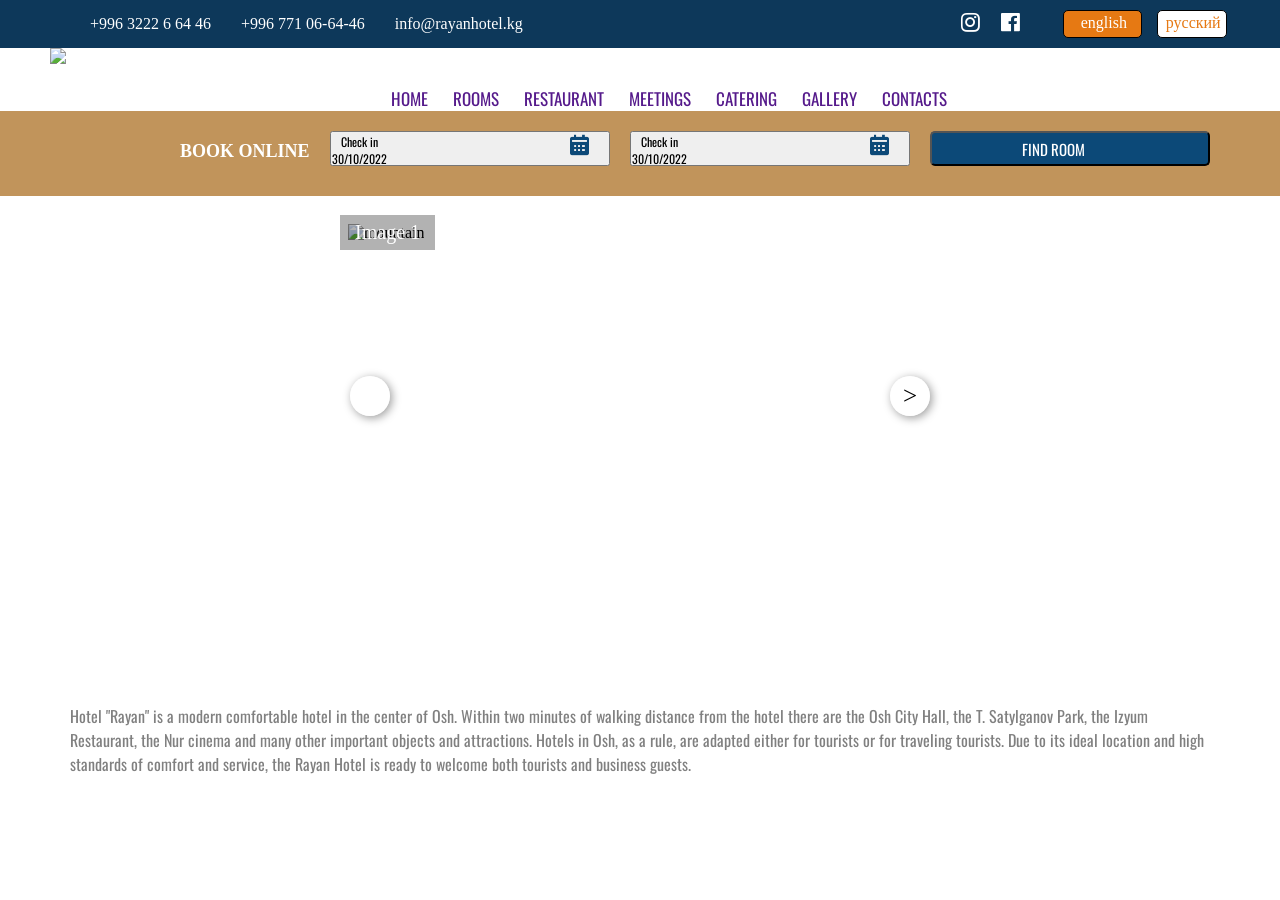
==== rayan/rayan.html @ c70d7eee "rayan" ====
<!DOCTYPE html>
<html lang="en">
<head>
    <meta charset="UTF-8">
    <meta http-equiv="X-UA-Compatible" content="IE=edge">
    <meta name="viewport" content="width=device-width, initial-scale=1.0">
    <!-- icons style link -->
    <link href='https://unpkg.com/boxicons@2.1.4/css/boxicons.min.css' rel='stylesheet'>
    <!-- my style link -->
    <link rel="stylesheet" href="rayan.css">
    <title>rayan hotel</title>
</head>
<body>
    <!-- header start -->
    <header>
        <!-- first block header start -->
        <div class="blackP">
            <div class="firstHead">
                <div class="headLeft">
                    <ul>
                        <li><a href="tel:+996 3222 6 64 46">+996 3222 6 64 46</a></li>
                        <li><a href="tel:+996 771 06-64-46">+996 771 06-64-46</a></li>
                        <li><a href="mailto: info@rayanhotel.kg">info@rayanhotel.kg</a></li>
                    </ul>
                </div>
                <div class="headRight">
                    <ul>
                        <li><a href=""><i style="font-size: 25px;" class='bx bxl-instagram'></i></a></li>
                        <li><a href=""><i style="font-size: 25px;" class='bx bxl-facebook-square' ></i></a></li>
                        <li style="margin-left: 40px; border:1px solid; border-radius: 5px; width: 60px; height: 23px; padding-left: 17px; padding-top: 3px; background: rgb(230, 121, 19);"><a href="">english</a></li>
                        <li style="border:1px solid; border-radius: 5px; width: 60px; height: 23px; padding-left: 8px; padding-top: 3px; background: white;"><a style="color:rgb(230, 121, 19)" href="">русский</a></li>    
                    </ul>
                </div>
            </div>
        </div>
        <!-- first block header end -->

        <!-- second block header start -->
        <div class="menu">
            <ul>
                <li><img src="http://rayanhotel.kg/uploads/site_logo.jpg"></li>
                <ul class="words">
                  <li><a href="">HOME</a></li>
                  <li><a href="">ROOMS</a></li>
                  <li><a href="">RESTAURANT</a></li>
                  <li><a href="">MEETINGS</a></li>
                  <li><a href="">CATERING</a></li>
                  <li><a href="">GALLERY</a></li>
                  <li><a href="">CONTACTS</a></li>
                </ul>
            </ul>

        </div>

        <!-- second block header end -->

        <!-- third block header start -->
        <!-- third block header end -->
    </header>
    <!-- header end -->

    <div class="thirdHead">
        <div class="blockmen">
              <b style="font-size: 18px; color:#fff; padding-top: 10px;">BOOK ONLINE</b>
              <button class="butt"> 
                <ul style="padding-right:180px;">
                    <li>Check in </li> 
                    <li>30/10/2022 </li> 
                 </ul>
                 <ul>
                    <li><i style="font-size:25px; color:#0C4978;" class='bx bxs-calendar'></i></li>
                 </ul>
              </button>
              <button  class="butt"> 
                <ul style="padding-right:180px;">
                    <li>Check in </li> 
                    <li>30/10/2022 </li> 
                 </ul>
                 <ul>
                    <li><i style="font-size:25px; color:#0C4978;" class='bx bxs-calendar'></i></li>
                 </ul>
              </button>
              <button style="background-color: #0C4978; color:#fff; border-radius: 5px; margin-left: 20px; width:280px; height: 35px; font-size: 15px; margin-bottom: 10px; padding-left: 90px; padding-top: 5px;">FIND ROOM</button>
        </div>
     </div>
     <!-- third block header end -->
  </header>
  <!-- header end -->
  <!-- slider -->
  <div class="carousel-container">
     <div class="navigation">
        <div class="prev nav-btn">
           </div>
              <div class="next nav-btn">></div>
        </div>
        <div class="carousel">
           <div class="item main">
              <img src="https://wallpapercave.com/wp/wp3473585.jpg" alt="mountain" />
              <div class="caption">Image 1</div>
           </div>
           <div class="item">
              <img src="https://i.pinimg.com/originals/cd/7b/5c/cd7b5c8d4687b5c98a445127926a56e2.jpg" alt="beach" />
              <div class="caption">Image 2</div>
           </div>
           <div class="item">
              <img src="https://imagesvc.meredithcorp.io/v3/mm/image?q=60&c=sc&rect=212%2C25%2C900%2C369&poi=%5B600%2C193%5D&w=1000&h=500&url=https%3A%2F%2Fstatic.onecms.io%2Fwp-content%2Fuploads%2Fsites%2F6%2F2020%2F12%2F03%2FHouse-of-the-Dragon-2.jpeg" alt="cityscape" />
              <div class="caption">Image 3</div>
           </div>
        </div>
     </div>
     <!-- slider -->
     <!-- block text -->
     <div class="logo">
        <img src="http://rayanhotel.kg/uploads/site_logo.jpg" width="350px" alt="">
     </div>
      <div class="text">
          <p> Hotel "Rayan" is a modern comfortable hotel in the center of Osh. Within two minutes of walking distance from the hotel there are the Osh City Hall, the T. Satylganov Park, the Izyum Restaurant, the Nur cinema and many other important objects and attractions. Hotels in Osh, as a rule, are adapted either for tourists or for traveling tourists. Due to its ideal location and high standards of comfort and service, the Rayan Hotel is ready to welcome both tourists and business guests.</p><br>
      </div>
     <script src="rayan.js"></script>
</body>
</html>
---- rayan/rayan.css ----
@import url('https://fonts.googleapis.com/css2?family=Fasthand&family=Montserrat:wght@200&family=Nunito+Sans:ital,wght@0,300;1,200&family=Oswald:wght@400;500&display=swap');

*{
    list-style-type: none;
    padding: 0;
    margin: 0;
    text-decoration: none;
}
.blackP{
    background-color: #0D385A;
    padding-top: 10px;
    padding-bottom: 10px;
}

.firstHead{
    display: flex;
    align-items: center;
    background-color: #0D385A; 
    margin-right: 20px;
    margin-left: 60px;
}
.firstHead a{
    color:#fff
}
.headRight{
    margin-left: 370px;
}
.headLeft{
    margin-right: 50px;
}
.headRight ul{
    display: flex;
}
.headLeft ul{
    display: flex;
    margin-left: 0px;
}
.headRight li{
    margin-left: 15px;
}
.headLeft a{
    margin-left: 30px;

}
.menu ul{
    display: flex;
}
.words li{
   margin-top: 38px;
   margin-left: 25px;
   color:#0D385A;
   font-size: 17px;
   font-family: 'Oswald', sans-serif;
}
.menu img{
    width: 250px;
    margin-left: 50px;
    margin-right: 300px;
    margin-top: 0;
}
.words :hover{
    color:rgb(230, 121, 19) ;
}

/* Third block header */
.thirdHead{
    background-color: #C1945B;
    display: flex;
    padding-top: 5px;
    padding-bottom: 5px;
}
.blockmen{
    margin-right: 2px;
    margin-left: 180px;
    font-size: 15px;
    margin-top: 15px;
    margin-bottom: 15px;
    display: flex;
}
.blockmen button{
    display: flex;
    margin-left: 20px;
    width: 280px;
    height: 35px;
    font-family: 'Oswald', sans-serif;
    font-size: 12px;
}

.logo{
    align-content: center;
    margin-left: 35%;
}
.text{
    font-family: 'Oswald', sans-serif;
    color: grey;
    margin: 70px;
}





/* slider */
.carousel-container {
    width: 600px;
    height: 400px;
    position: relative;
    margin: 0 auto;
    
  }
  
  .navigation .prev {
    position: absolute;
    z-index: 10;
    font-size: 25px;
    top: 40%;
    left: 10px;
    font-weight: 700;
  }
  .navigation .next {
    right: 10px;
    position: absolute;
    font-size: 25px;
    z-index: 10;
    top: 40%;
  }
  .navigation .nav-btn {
    background: rgba(255, 255, 255, 0.55);
    cursor: pointer;
    border-radius: 50%;
    width: 30px;
    height: 30px;
    display: flex;
    justify-content: center;
    align-items: center;
    padding: 5px;
    box-shadow: 2px 2px 10px rgba(0, 0, 0, 0.4);
  }
  .navigation .nav-btn:hover {
    background: white;
  }
  
  .carousel {
    margin-top: 20px;
    transition: all 0.3s ease;
   
  }
  .carousel img {
    width: 100%;
    transition: all 0.3s ease;
    border:8px solid white;
  }
  
  .caption {
    position: absolute;
    bottom: 0;
    width: 103%;
    display: flex;
    font-size: 20px;
    justify-content: center;
    align-items: center;
    color: rgb(255, 255, 255);
    background: rgba(0, 0, 0, 0.3);
    height: 35px;
  }
  
  .item {
    position: absolute;
    display: none;
  }
  
  .main {
    display: block;
  }


  /* new block text */
.block_text{
    text-align: center;
}
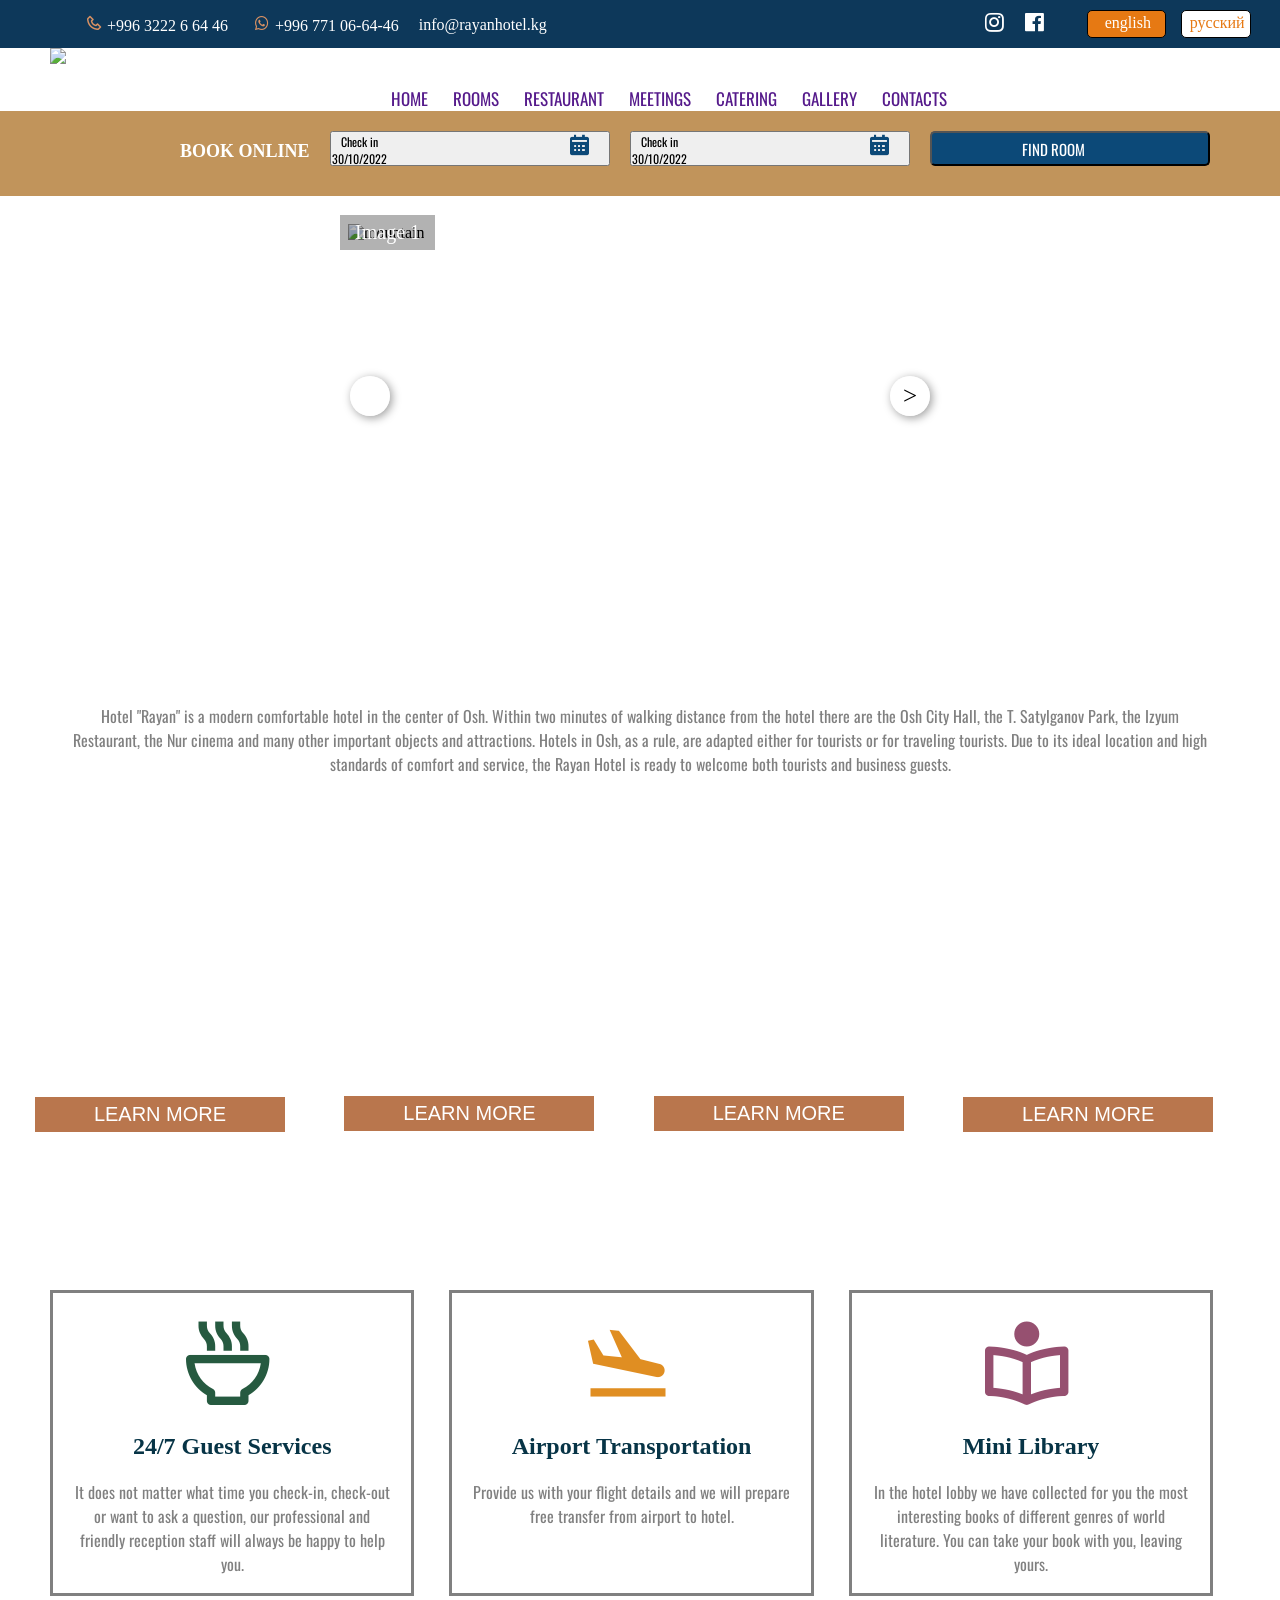
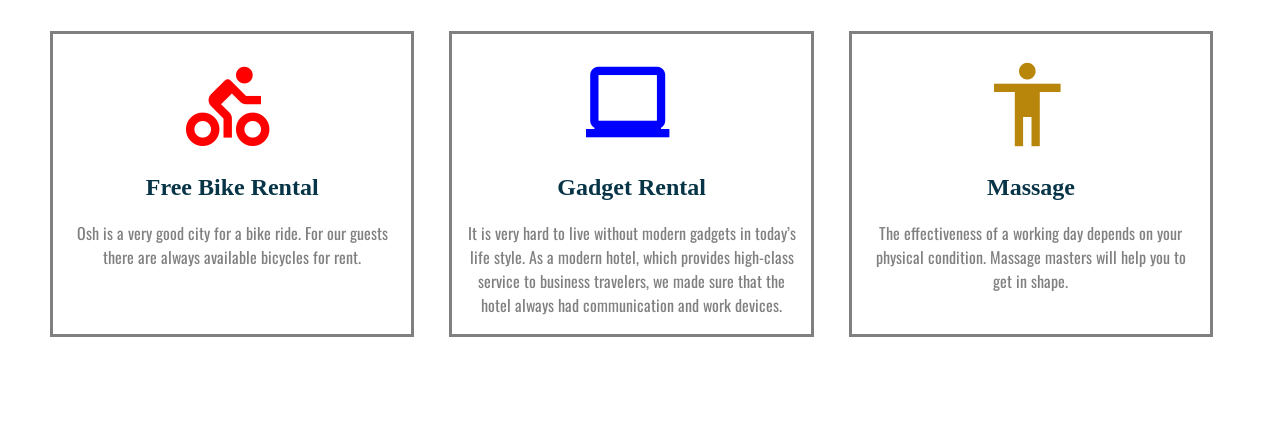
==== commit 391e0ae2: "rayan" ====
--- a/rayan/rayan.html
+++ b/rayan/rayan.html
@@ -18,9 +18,14 @@
             <div class="firstHead">
                 <div class="headLeft">
                     <ul>
-                        <li><a href="tel:+996 3222 6 64 46">+996 3222 6 64 46</a></li>
-                        <li><a href="tel:+996 771 06-64-46">+996 771 06-64-46</a></li>
-                        <li><a href="mailto: info@rayanhotel.kg">info@rayanhotel.kg</a></li>
+                        <li><i class='bx bx-phone'></i>
+                            <a href="tel:+996 3222 6 64 46">+996 3222 6 64 46</a>
+                        </li>
+                        <li>
+                            <i class='bx bxl-whatsapp'></i>
+                            <a href="tel:+996 771 06-64-46">+996 771 06-64-46</a>
+                        </li>
+                        <li style="margin-left: 20px; padding-top:2px;"><a href="mailto: info@rayanhotel.kg">info@rayanhotel.kg</a></li>
                     </ul>
                 </div>
                 <div class="headRight">
@@ -74,7 +79,7 @@
               <button  class="butt"> 
                 <ul style="padding-right:180px;">
                     <li>Check in </li> 
-                    <li>30/10/2022 </li> 
+                    <li style="color:black">30/10/2022 </li> 
                  </ul>
                  <ul>
                     <li><i style="font-size:25px; color:#0C4978;" class='bx bxs-calendar'></i></li>
@@ -116,6 +121,73 @@
       <div class="text">
           <p> Hotel "Rayan" is a modern comfortable hotel in the center of Osh. Within two minutes of walking distance from the hotel there are the Osh City Hall, the T. Satylganov Park, the Izyum Restaurant, the Nur cinema and many other important objects and attractions. Hotels in Osh, as a rule, are adapted either for tourists or for traveling tourists. Due to its ideal location and high standards of comfort and service, the Rayan Hotel is ready to welcome both tourists and business guests.</p><br>
       </div>
+
+      <div class="room1">
+        <h2>Comfort Single</h2>
+        <p>The class "Comfort single" is designed for guests who prefer comfort and privacy. In this issue, all the details are carefully thought out both for effective work and for a pleasant stay.</p>
+        <button class="button1">LEARN MORE</button>
+      </div>
+
+      <div class="room2" >
+        <h2>Comfort Double</h2>
+        <p>Spacious superior twin rooms with exclusive interior designed for a comfortable stay with children or for those whose prefers wide spaces.</p>
+        <button>LEARN MORE</button>
+      </div>
+
+      <div class="room3" >
+        <h2>Superior Twin</h2>
+        <p>Spacious superior twin rooms with exclusive interior designed for a comfortable stay with children or for those whose prefers wide spaces.</p>
+        <button>LEARN MORE</button>
+      </div>
+
+      <div class="room4">
+        <h2>Junior Suite Room</h2>
+        <p>The spacious Junior Suite consists of a living room and a bedroom. This room is popular among guests with high status or simply among those who prefer enhanced comfort.</p>
+        <button>LEARN MORE</button>
+      </div>
+     
+
+        <div class="footer1">
+          <i class='bx bx-bowl-hot'></i>
+          <h2>24/7 Guest Serviсes</h2>
+          <p>It does not matter what time you check-in, check-out or want to ask a question, our professional and friendly reception staff will always be happy to help you.</p>
+        </div>
+
+        <div class="footer2">
+            <i class='bx bxs-plane-land'></i>
+            <h2>Airport Transportation</h2>
+            <p>Provide us with your flight details and we will prepare free transfer from airport to hotel.</p>
+          </div>
+
+          <div class="footer3">
+            <i class='bx bx-book-reader'></i>
+            <h2>Mini Library</h2>
+            <p>In the hotel lobby we have collected for you the most interesting books of different genres of world literature. You can take your book with you, leaving yours.</p>
+          </div>
+
+
+          <div class="footer4">
+            <i class="bx bx-cycling"></i>
+            <h2>Free Bike Rental</h2>
+            <p>Osh is a very good city for a bike ride. For our guests there are always available bicycles for rent.</p>
+          </div>
+
+
+          <div class="footer5">
+            <i class='bx bx-laptop'></i>
+            <h2>Gadget Rental</h2>
+            <p>It is very hard to live without modern gadgets in today’s life style. As a modern hotel, which provides high-class service to business travelers, we made sure that the hotel always had communication and work devices.</p>
+          </div>
+
+
+          <div class="footer6">
+            <i class='bx bx-body'></i>
+            <h2>Massage</h2>
+            <p>The effectiveness of a working day depends on your physical condition. Massage masters will help you to get in shape.</p>
+          </div>
+
+
+
      <script src="rayan.js"></script>
 </body>
 </html>
--- a/rayan/rayan.css
+++ b/rayan/rayan.css
@@ -28,6 +28,11 @@
 .headLeft{
     margin-right: 50px;
 }
+.headLeft i{
+  color: #D89163;
+  font-size: 18px;
+  padding-left: 5px;
+}
 .headRight ul{
     display: flex;
 }
@@ -38,8 +43,8 @@
 .headRight li{
     margin-left: 15px;
 }
-.headLeft a{
-    margin-left: 30px;
+.headLeft i{
+    margin-left: 20px;
 
 }
 .menu ul{
@@ -91,14 +96,11 @@
     margin-left: 35%;
 }
 .text{
+    text-align: center;
     font-family: 'Oswald', sans-serif;
     color: grey;
     margin: 70px;
 }
-
-
-
-
 
 /* slider */
 .carousel-container {
@@ -177,4 +179,334 @@
   /* new block text */
 .block_text{
     text-align: center;
+}
+
+.room1{
+  float: left;
+  width: 23%;
+  height: 300px;
+  margin-left: 15px;
+  background-image: url(http://rayanhotel.kg/uploads/tiny/177.jpg);
+  background-size: 500px;
+  background-repeat: no-repeat;
+  background-position: center;
+}
+.room1 h2{
+  text-align: center;
+  padding-top: 20px;
+  color: #fff;
+}
+.room1 button{
+  margin-left:20px;
+  margin-right: 15px;
+  height: 35px;
+  width: 250px;
+  margin-top: 50px;
+  font-size: 20px;
+  background: rgb(185,118,77);
+  color: #fff;
+  border: rgb(185,118,77);
+}
+.button1:hover{
+  background-color: rgb(207, 177, 149);
+}
+.room1 p{
+  margin: 20px;
+  text-align: center;
+  color: #fff;
+}
+.room1 p:hover{
+  background-color: rgba(8, 8, 8, 0.74);
+}
+.room2{
+  float: left;
+  width: 23%;
+  height: 300px;
+  margin-left: 15px;
+  background-image: url(http://rayanhotel.kg/uploads/comforttwin/2.jpg);
+  background-size: 500px;
+  background-repeat: no-repeat;
+  background-position: center;
+}
+.room2 h2{
+  text-align: center;
+  padding-top: 20px;
+  color: #fff;
+}
+.room2 button{
+  margin-left:20px;
+  margin-right: 15px;
+  height: 35px;
+  width: 250px;
+  margin-top: 67px;
+  font-size: 20px;
+  background: rgb(185,118,77);
+  color: #fff;
+  border: rgb(185,118,77);
+}
+.room2 button:hover{
+  background-color: rgb(207, 177, 149);
+}
+.room2 p{
+  margin: 20px;
+  text-align: center;
+  color: #fff;
+}
+.room2 p:hover{
+  background-color: rgba(8, 8, 8, 0.74);
+}
+.room3{
+  float: left;
+  width: 23%;
+  height: 300px;
+  margin-left: 15px;
+  background-image: url(http://rayanhotel.kg/uploads/besttwin/1.jpg);
+  background-size: 500px;
+  background-repeat: no-repeat;
+  background-position: center;
+}
+.room3 h2{
+  text-align: center;
+  padding-top: 20px;
+  color: #fff;
+}
+.room3 button{
+  margin-left:20px;
+  margin-right: 15px;
+  height: 35px;
+  width: 250px;
+  margin-top: 67px;
+  font-size: 20px;
+  background: rgb(185,118,77);
+  color: #fff;
+  border: rgb(185,118,77);
+}
+.room3 button:hover{
+  background-color: rgb(207, 177, 149);
+}
+.room3 p{
+  margin: 20px;
+  text-align: center;
+  color:white;
+}
+.room3 p:hover{
+  background-color: rgba(8, 8, 8, 0.74);
+}
+.room4{
+  float: left;
+  width: 23%;
+  height: 300px;
+  margin-left: 15px;
+  margin-right: 40px;
+  background-image: url(http://rayanhotel.kg/uploads/poluluks/1.jpg);
+  background-size: 500px;
+  background-repeat: no-repeat;
+  background-position: center;
+}
+.room4 h2{
+  text-align: center;
+  padding-top: 20px;
+  color: #fff;
+}
+.room4 button{
+  margin-left:20px;
+  margin-right: 15px;
+  height: 35px;
+  width: 250px;
+  margin-top: 50px;
+  font-size: 20px;
+  background: rgb(185,118,77);
+  color: #fff;
+  border: rgb(185,118,77);
+}
+.room4 button:hover{
+  background-color: rgb(207, 177, 149);
+}
+.room4 p{
+  margin: 20px;
+  text-align: center;
+  color: #fff; 
+}
+.room4 p:hover{
+  background-color: rgba(8, 8, 8, 0.74);
+}
+
+.footer1{
+  width: 28%;
+  height: 300px;
+  border: solid grey;
+  margin-top: 120px;
+  margin-left: 50px;
+  float: left;
+}
+.footer1 i{
+  font-size: 100px;
+  margin-left: 35%;
+  margin-top: 20px;
+  color: rgb(38, 90, 64);
+}
+.footer1 h2{
+  text-align: center;
+  color: rgb(7, 52, 70);
+  margin: 20px;
+}
+.footer1 p{
+  text-align: center;
+  margin: 20px;
+  color: gray;
+  font-family: 'Oswald', sans-serif;
+}
+.footer1:hover{
+  box-shadow:3px 3px 3px 3px grey;
+}
+
+
+.footer2{
+  width: 28%;
+  height: 300px;
+  border: solid grey;
+  margin-top: 120px;
+  margin-left: 35px;
+  float: left;
+}
+.footer2 i{
+  font-size: 100px;
+  margin-left: 35%;
+  margin-top: 20px;
+  color: rgb(224, 142, 34);
+}
+.footer2 h2{
+  text-align: center;
+  color: rgb(7, 52, 70);
+  margin: 20px;
+}
+.footer2 p{
+  text-align: center;
+  margin: 20px;
+  color: gray;
+  font-family: 'Oswald', sans-serif;
+}
+.footer2:hover{
+  box-shadow:3px 3px 3px 3px grey;
+}
+
+
+.footer3{
+  width: 28%;
+  height: 300px;
+  border: solid grey;
+  margin-top: 120px;
+  margin-left: 35px;
+  float: left;
+}
+.footer3 i{
+  font-size: 100px;
+  margin-left: 35%;
+  margin-top: 20px;
+  color: rgb(150,80,112);
+}
+.footer3 h2{
+  text-align: center;
+  color: rgb(7, 52, 70);
+  margin: 20px;
+}
+.footer3 p{
+  text-align: center;
+  margin: 20px;
+  color: gray;
+  font-family: 'Oswald', sans-serif;
+}
+.footer3:hover{
+  box-shadow:3px 3px 3px 3px grey;
+}
+
+
+.footer4{
+  width: 28%;
+  height: 300px;
+  border: solid grey;
+  margin-top: 35px;
+  margin-left: 50px;
+  float: left;
+}
+.footer4 i{
+  font-size: 100px;
+  margin-left: 35%;
+  margin-top: 20px;
+  color: rgb(255,0,0);
+}
+.footer4 h2{
+  text-align: center;
+  color: rgb(7, 52, 70);
+  margin: 20px;
+}
+.footer4 p{
+  text-align: center;
+  margin: 20px;
+  color: gray;
+  font-family: 'Oswald', sans-serif;
+}
+.footer4:hover{
+  box-shadow:3px 3px 3px 3px grey;
+}
+
+
+.footer5{
+  width: 28%;
+  height: 300px;
+  border: solid grey;
+  margin-top: 35px;
+  margin-left: 35px;
+  float: left;
+}
+.footer5 i{
+  font-size: 100px;
+  margin-left: 35%;
+  margin-top: 20px;
+  color: rgb(0,0,255);
+}
+.footer5 h2{
+  text-align: center;
+  color: rgb(7, 52, 70);
+  margin: 20px;
+}
+.footer5 p{
+  text-align: center;
+  margin: 15px;
+  color: gray;
+  font-family: 'Oswald', sans-serif;
+}
+.footer5:hover{
+  box-shadow:3px 3px 3px 3px grey;
+}
+
+
+.footer6{
+  width: 28%;
+  height: 300px;
+  border: solid grey;
+  margin-top: 35px;
+  margin-left: 35px;
+  float: left;
+  margin-bottom: 100px;
+}
+.footer6 i{
+  font-size: 100px;
+  margin-left: 35%;
+  margin-top: 20px;
+  color: rgb(184,134,11);
+}
+.footer6 h2{
+  text-align: center;
+  color: rgb(7, 52, 70);
+  margin: 20px;
+}
+.footer6 p{
+  text-align: center;
+  margin: 15px;
+  color: gray;
+  font-family: 'Oswald', sans-serif;
+}
+.footer6:hover{
+  box-shadow:3px 3px 3px 3px grey;
 }
